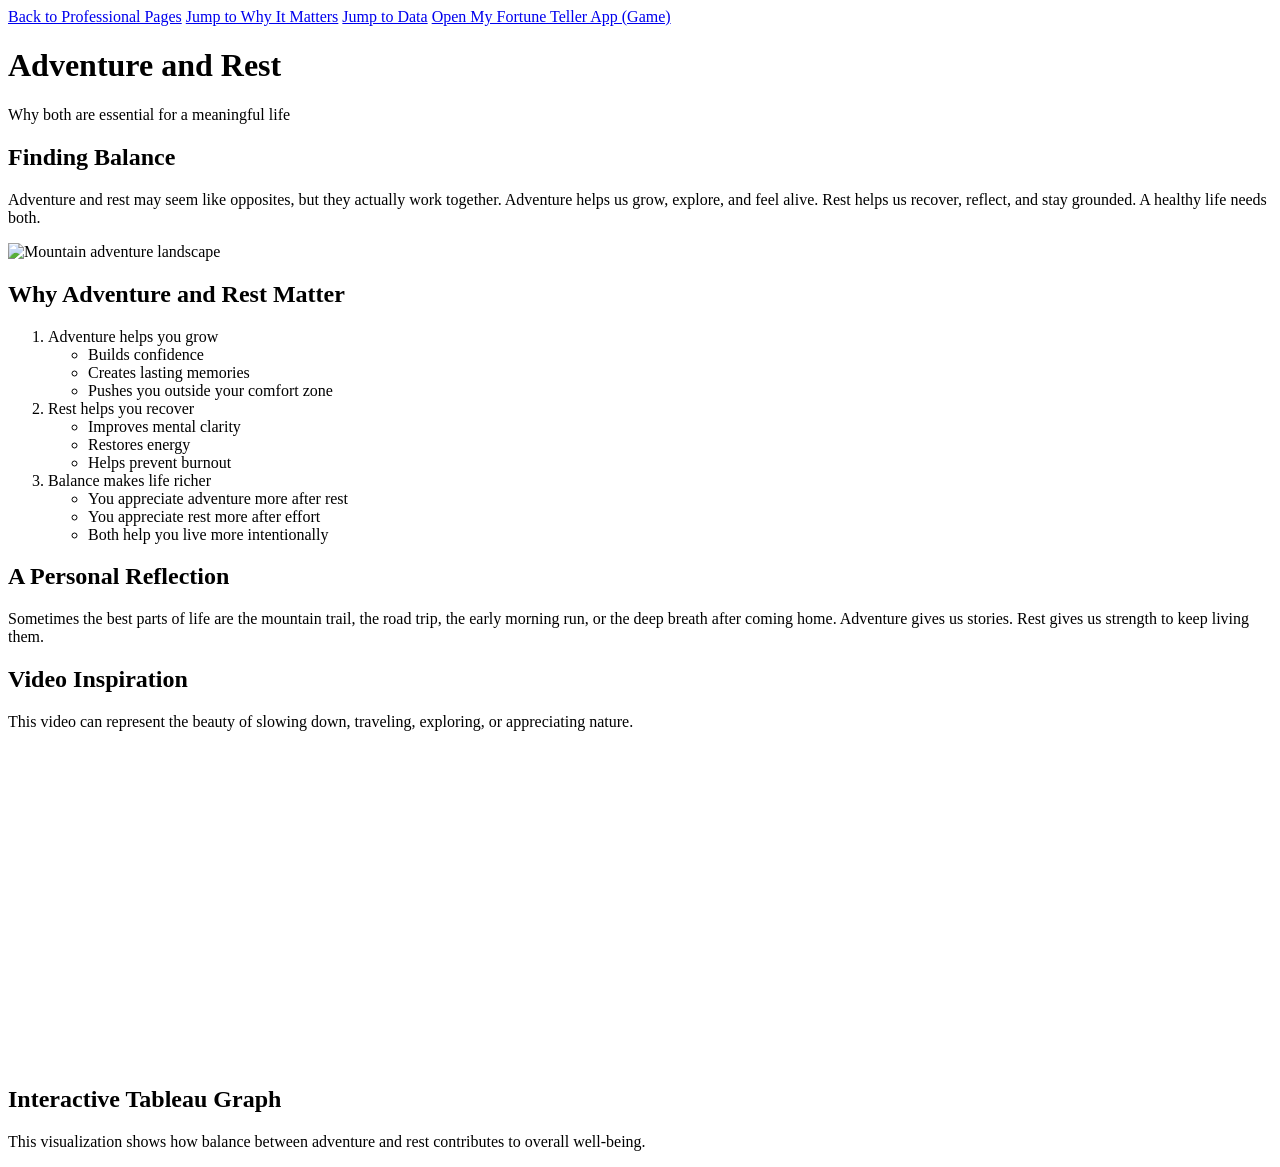
==== scratch.html @ 3810cdf9 "Add files via upload" ====
<!DOCTYPE html>
<html lang="en">
<head>
    <meta charset="UTF-8">
    <meta name="viewport" content="width=device-width, initial-scale=1.0">
    <title>Adventure and Rest</title>
    <link rel="stylesheet" href="scratchstyles.css">
</head>
<body>

    <!-- Navigation -->
    <div class="nav">
        <a href="index.html">Back to Professional Pages</a>
        <a href="#why-it-matters">Jump to Why It Matters</a>
        <a href="#tableau-section">Jump to Data</a>
        <a href="fortune.html">Open My Fortune Teller App (Game)</a>
    </div>

    <!-- Header Section -->
    <div class="header">
        <h1>Adventure and Rest</h1>
        <p class="subtitle">Why both are essential for a meaningful life</p>
    </div>

    <!-- Intro Section -->
    <div class="content-box">
        <h2>Finding Balance</h2>
        <p>
            Adventure and rest may seem like opposites, but they actually work together.
            Adventure helps us grow, explore, and feel alive. Rest helps us recover,
            reflect, and stay grounded. A healthy life needs both.
        </p>

        <img src="https://images.unsplash.com/photo-1500530855697-b586d89ba3ee?auto=format&fit=crop&w=1200&q=80" alt="Mountain adventure landscape" class="main-image">
    </div>

    <!-- List Section -->
    <div class="content-box" id="why-it-matters">
        <h2>Why Adventure and Rest Matter</h2>

        <ol>
            <li>
                Adventure helps you grow
                <ul>
                    <li>Builds confidence</li>
                    <li>Creates lasting memories</li>
                    <li>Pushes you outside your comfort zone</li>
                </ul>
            </li>
            <li>
                Rest helps you recover
                <ul>
                    <li>Improves mental clarity</li>
                    <li>Restores energy</li>
                    <li>Helps prevent burnout</li>
                </ul>
            </li>
            <li>
                Balance makes life richer
                <ul>
                    <li>You appreciate adventure more after rest</li>
                    <li>You appreciate rest more after effort</li>
                    <li>Both help you live more intentionally</li>
                </ul>
            </li>
        </ol>
    </div>

    <!-- Quote Section -->
    <div class="quote-box">
        <h2>A Personal Reflection</h2>
        <p>
            Sometimes the best parts of life are the mountain trail, the road trip,
            the early morning run, or the deep breath after coming home. Adventure
            gives us stories. Rest gives us strength to keep living them.
        </p>
    </div>

    <!-- Video Section -->
    <div class="content-box">
        <h2>Video Inspiration</h2>
        <p>
            This video can represent the beauty of slowing down, traveling, exploring,
            or appreciating nature.
        </p>

        <div class="video-container">
            <iframe
                width="560"
                height="315"
                src="https://www.youtube.com/embed/2OEL4P1Rz04"
                title="YouTube video player"
                frameborder="0"
                allow="accelerometer; autoplay; clipboard-write; encrypted-media; gyroscope; picture-in-picture; web-share"
                allowfullscreen>
            </iframe>
        </div>
    </div>



        <div class="content-box" id="tableau-section">
    <h2>Interactive Tableau Graph</h2>
    <p>
        This visualization shows how balance between adventure and rest
        contributes to overall well-being.
    </p>

    <div class='tableauPlaceholder' id='viz1776119041244' style='position: relative'><noscript><a href='#'><img alt='Balancing Adventure &amp; Rest Improves Well-Being ' src='https:&#47;&#47;public.tableau.com&#47;static&#47;images&#47;ad&#47;adventureandrest&#47;Sheet1&#47;1_rss.png' style='border: none' /></a></noscript><object class='tableauViz'  style='display:none;'><param name='host_url' value='https%3A%2F%2Fpublic.tableau.com%2F' /> <param name='embed_code_version' value='3' /> <param name='site_root' value='' /><param name='name' value='adventureandrest&#47;Sheet1' /><param name='tabs' value='no' /><param name='toolbar' value='yes' /><param name='static_image' value='https:&#47;&#47;public.tableau.com&#47;static&#47;images&#47;ad&#47;adventureandrest&#47;Sheet1&#47;1.png' /> <param name='animate_transition' value='yes' /><param name='display_static_image' value='yes' /><param name='display_spinner' value='yes' /><param name='display_overlay' value='yes' /><param name='display_count' value='yes' /><param name='language' value='en-US' /></object></div>                <script type='text/javascript'>                    var divElement = document.getElementById('viz1776119041244');                    var vizElement = divElement.getElementsByTagName('object')[0];                    vizElement.style.width='100%';vizElement.style.height=(divElement.offsetWidth*0.75)+'px';                    var scriptElement = document.createElement('script');                    scriptElement.src = 'https://public.tableau.com/javascripts/api/viz_v1.js';                    vizElement.parentNode.insertBefore(scriptElement, vizElement);                </script>


        
    

    
    </div>

 

</body>
</html>
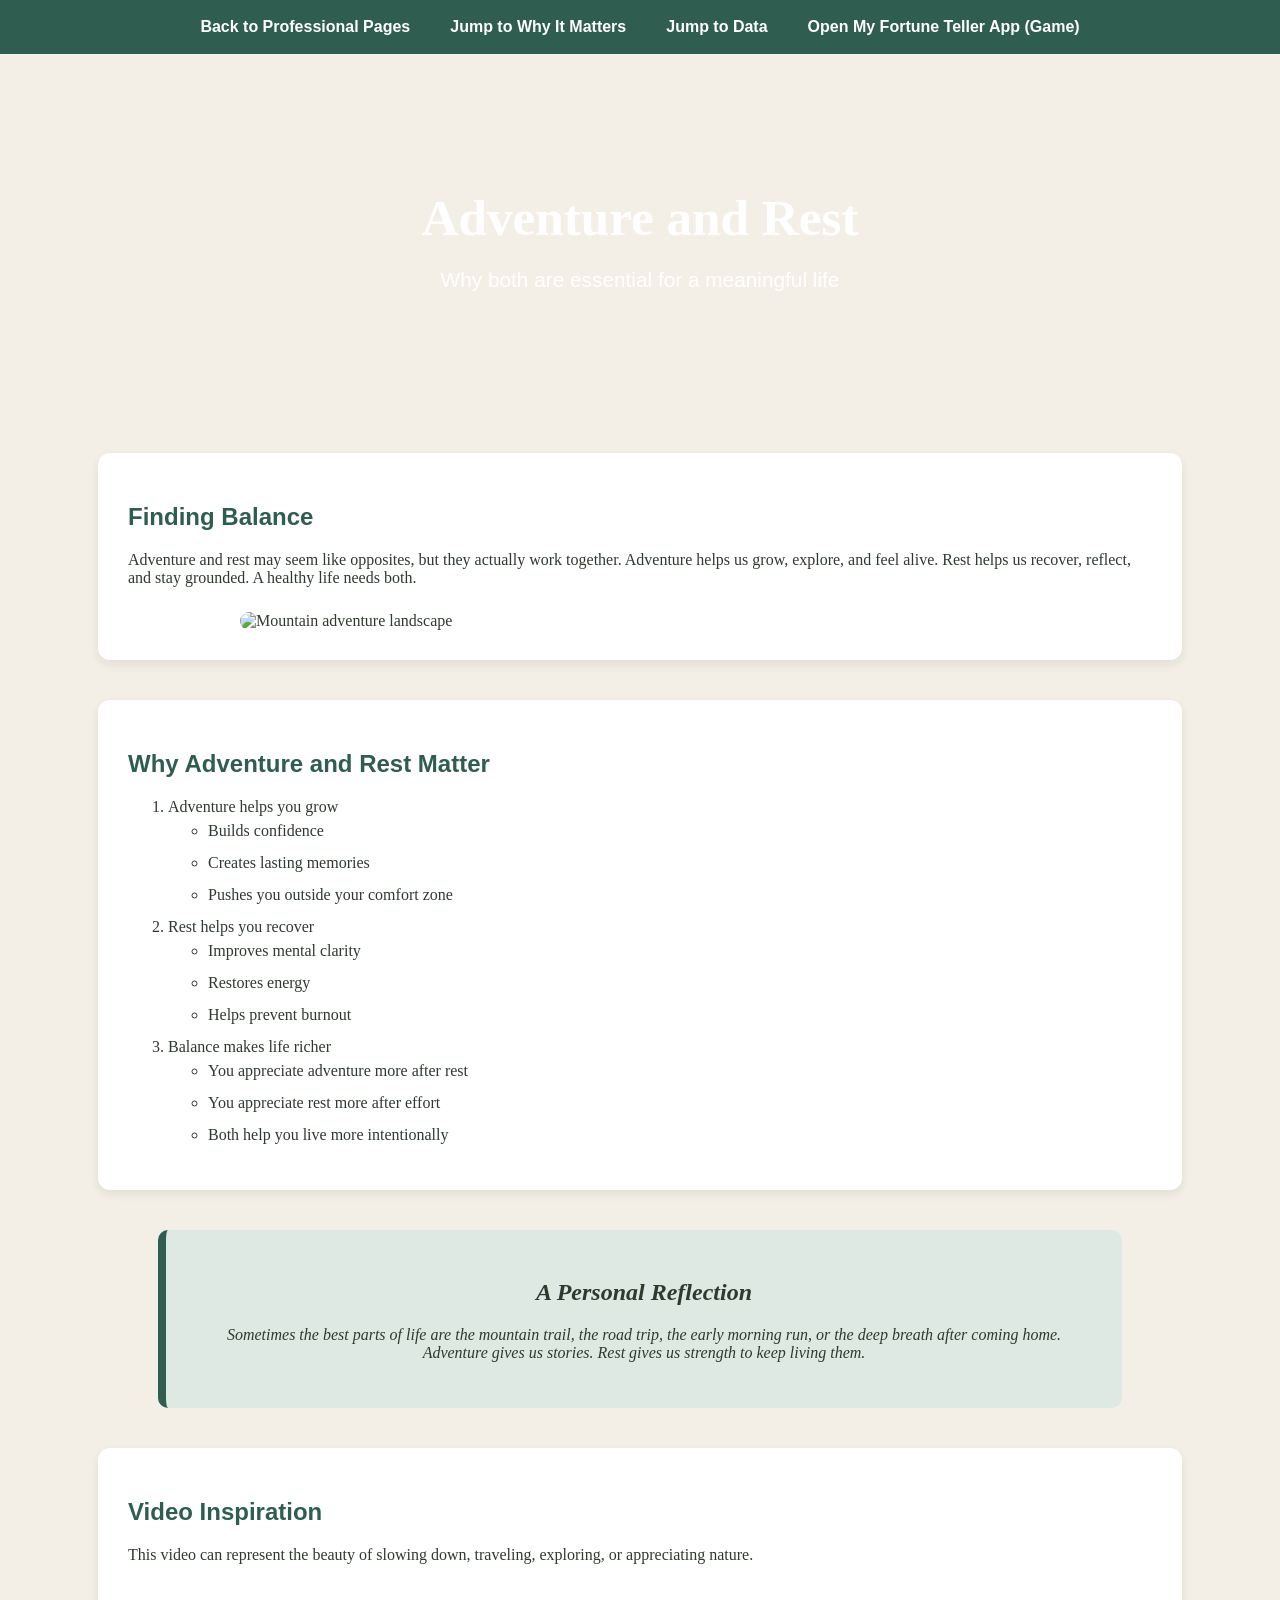
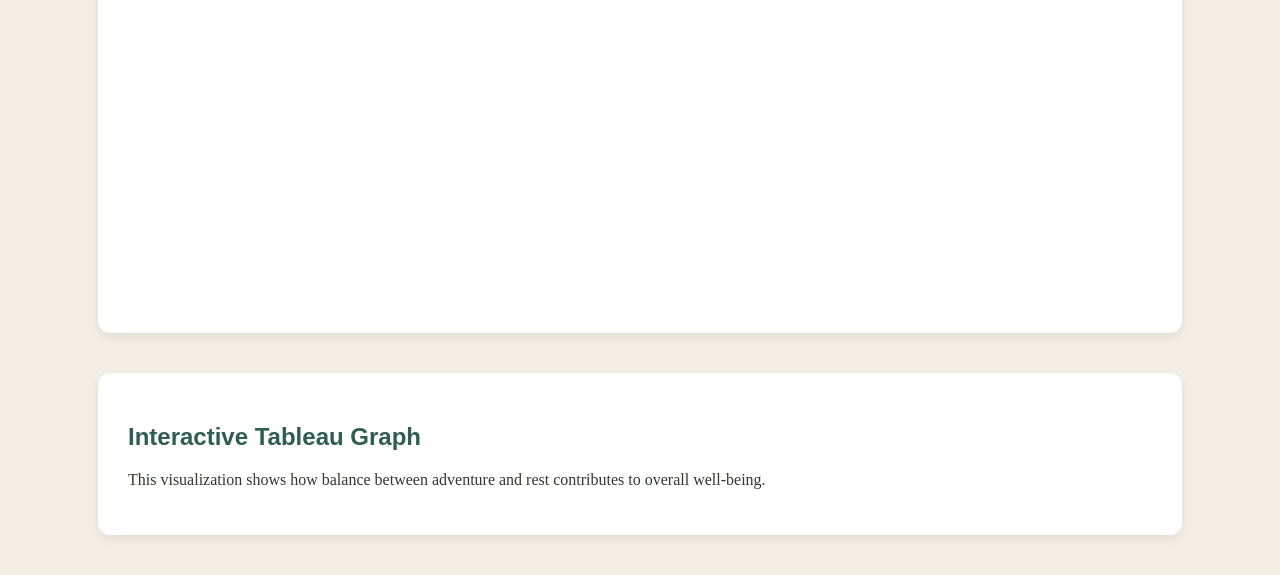
==== commit 8be83d8e: "Update scratch.html" ====
--- a/scratch.html
+++ b/scratch.html
@@ -9,6 +9,7 @@
 <body>
 
     <!-- Navigation -->
+    <!-- update -->
     <div class="nav">
         <a href="index.html">Back to Professional Pages</a>
         <a href="#why-it-matters">Jump to Why It Matters</a>
@@ -118,4 +119,4 @@
  
 
 </body>
-</html>+</html>
--- a/scratchstyles.css
+++ b/scratchstyles.css
@@ -0,0 +1,98 @@
+body {
+    background-color: #f4efe6;
+    font-family: Georgia, 'Times New Roman', serif;
+    color: #2f3a2f;
+    margin: 0;
+    padding: 0;
+}
+
+.nav {
+    background-color: #2f5d50;
+    padding: 18px;
+    text-align: center;
+}
+
+.nav a {
+    color: #ffffff;
+    text-decoration: none;
+    margin: 0 18px;
+    font-family: Arial, Helvetica, sans-serif;
+    font-weight: bold;
+}
+
+.nav a:hover {
+    text-decoration: underline;
+}
+
+.header {
+    background-image: url("https://images.unsplash.com/photo-1506744038136-46273834b3fb?auto=format&fit=crop&w=1400&q=80");
+    background-size: cover;
+    background-position: center;
+    color: white;
+    text-align: center;
+    padding: 100px 20px;
+}
+
+.header h1 {
+    font-size: 3.2rem;
+    margin-bottom: 10px;
+}
+
+.subtitle {
+    font-size: 1.3rem;
+    font-family: Arial, Helvetica, sans-serif;
+}
+
+.content-box {
+    width: 80%;
+    margin: 40px auto;
+    background-color: #ffffff;
+    padding: 30px;
+    border-radius: 12px;
+    box-shadow: 0 4px 10px rgba(0,0,0,0.08);
+}
+
+.content-box h2 {
+    color: #2f5d50;
+    font-family: Arial, Helvetica, sans-serif;
+}
+
+.quote-box {
+    width: 70%;
+    margin: 40px auto;
+    background-color: #dfe9e3;
+    padding: 30px;
+    border-left: 8px solid #2f5d50;
+    border-radius: 10px;
+    text-align: center;
+    font-style: italic;
+}
+
+.main-image {
+    width: 100%;
+    max-width: 800px;
+    display: block;
+    margin: 25px auto 0 auto;
+    border-radius: 10px;
+}
+
+.video-container {
+    text-align: center;
+    margin-top: 20px;
+}
+
+.footer {
+    background-color: #2f5d50;
+    color: white;
+    text-align: center;
+    padding: 30px 20px;
+    margin-top: 50px;
+}
+
+ol li {
+    margin-bottom: 14px;
+}
+
+ul li {
+    margin-top: 6px;
+}
